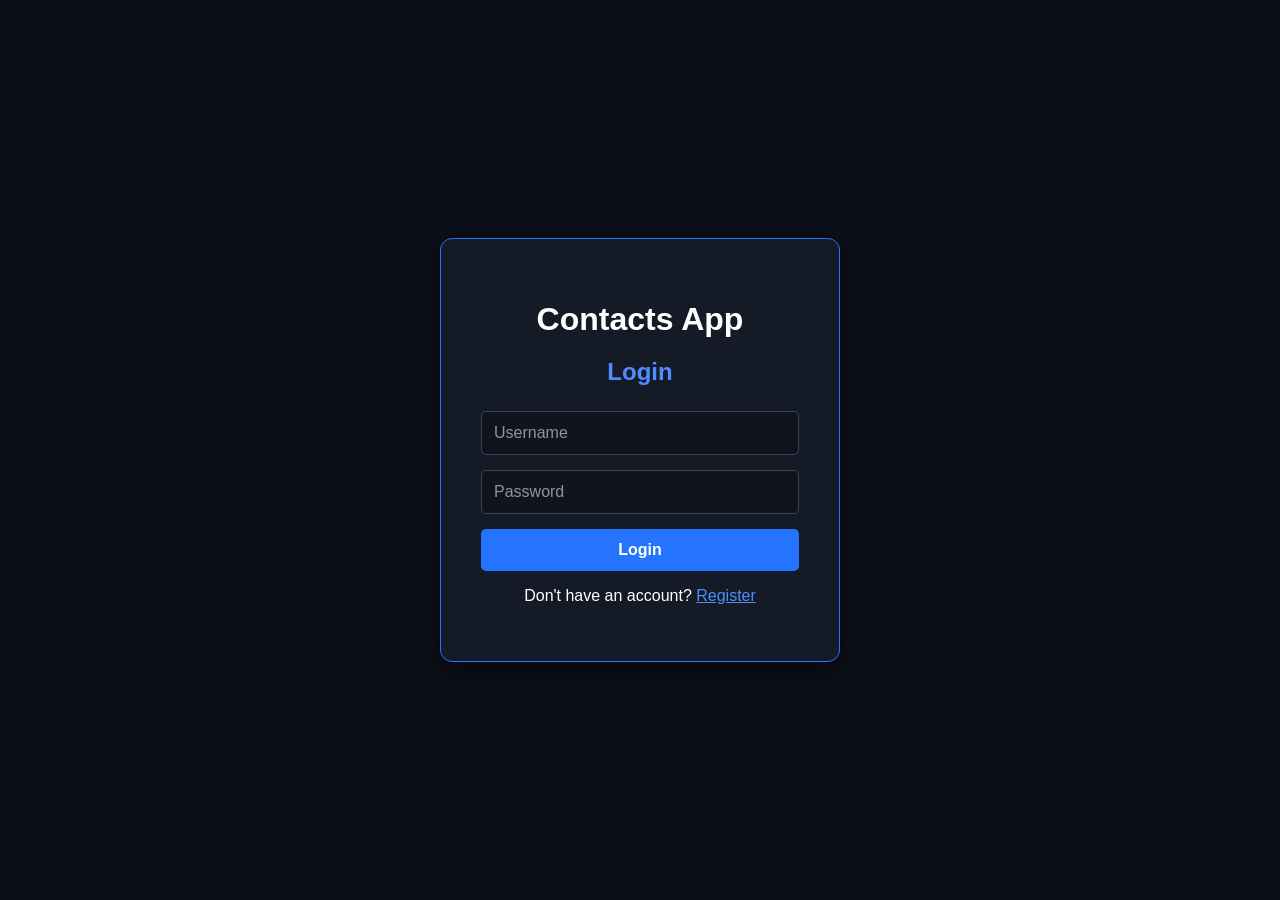
==== index.html @ 7a362fbb "Add frontend login, registration, and contacts pages" ====
<!DOCTYPE html>
<html lang="en">
<head>
    <meta charset="UTF-8">
    <meta name="viewport" content="width=device-width, initial-scale=1.0">

    <title>Contact Manager</title>

    <link rel="stylesheet" href="styles.css">
</head>

<body>

    <div class="login-container">

        <h1>Contacts App</h1>
        <h2>Login</h2>

        <form id="loginForm">

            <input
                type="text"
                id="username"
                placeholder="Username"
                required
            >

            <input
                type="password"
                id="password"
                placeholder="Password"
                required
            >

            <button type="submit">Login</button>

        </form>

        <p>
            Don't have an account?
            <a href="register.html">Register</a>
        </p>

        <p id="loginError"></p>

    </div>

    <script src="script.js"></script>

</body>
</html>
---- styles.css ----
* {
    box-sizing: border-box;
}

body {
    margin: 0;
    font-family: Arial, sans-serif;

    /* Dark background */
    background-color: #0b0f17;
    color: #ffffff;

    display: flex;
    justify-content: center;
    align-items: center;

    min-height: 100vh;
}

.login-container {
    background-color: #151b26;
    width: 400px;
    padding: 40px;
    border-radius: 12px;

    text-align: center;

    /* Blue accent around card */
    border: 1px solid #2474ff;
    box-shadow: 0 8px 25px rgba(0, 0, 0, 0.45);
}

h1 {
    margin-bottom: 10px;
    color: #ffffff;
}

h2 {
    margin-bottom: 25px;
    color: #4d8dff;
}

input {
    width: 100%;
    padding: 12px;
    margin-bottom: 15px;

    background-color: #0f141d;
    color: #ffffff;

    border: 1px solid #394354;
    border-radius: 5px;

    font-size: 16px;
}

input::placeholder {
    color: #8d96a5;
}

input:focus {
    outline: none;
    border-color: #2474ff;
    box-shadow: 0 0 0 2px rgba(36, 116, 255, 0.2);
}

button {
    width: 100%;
    padding: 12px;

    background-color: #2474ff;
    color: white;

    border: none;
    border-radius: 5px;

    font-size: 16px;
    font-weight: bold;
    cursor: pointer;

    transition: 0.2s;
}

button:hover {
    background-color: #155ed1;
}

a {
    color: #4d8dff;
}

a:hover {
    color: #76a7ff;
}

#loginError {
    margin-top: 15px;
    color: #ff4d5a;
    font-weight: bold;
}

/* Registration/contact messages */
#registerError,
#contactError {
    color: #ff4d5a;
    margin-top: 15px;
}

#registerMessage,
#contactMessage {
    color: #4d8dff;
    margin-top: 15px;
}

/* CONTACTS PAGE */

.contacts-container {
    background-color: #151b26;
    width: 1000px;
    max-width: 95%;
    padding: 40px;
    border-radius: 12px;
    border: 1px solid #2474ff;
    box-shadow: 0 8px 25px rgba(0, 0, 0, 0.45);
}

/* Header */

.contacts-header {
    display: flex;
    justify-content: space-between;
    align-items: center;
    margin-bottom: 30px;
}

.contacts-header h1 {
    margin: 0;
}

.logout-button {
    width: auto;
    padding: 10px 25px;
    background-color: #d9363e;
}

.logout-button:hover {
    background-color: #b9272f;
}

/* Two-column layout */

.contacts-layout {
    display: grid;
    grid-template-columns: 1.2fr 1fr;
    gap: 40px;
    align-items: start;
}

/* Left side */

.contacts-panel {
    min-width: 0;
}

.contacts-panel h2,
.add-contact-panel h2 {
    margin-top: 0;
    color: #4d8dff;
}

#searchContacts {
    margin-bottom: 20px;
}

#contactsList {
    max-height: 500px;
    overflow-y: auto;
    padding-right: 5px;
}

/* Contact cards */

.contact-card {
    background-color: #0f141d;
    border: 1px solid #394354;
    border-left: 4px solid #2474ff;
    border-radius: 8px;
    padding: 18px;
    margin-bottom: 15px;
    text-align: left;
}

.contact-card h3 {
    color: #ffffff;
    margin: 0 0 8px 0;
}

.contact-card p {
    color: #b8c0cc;
    margin: 5px 0;
}

.contact-actions {
    display: flex;
    gap: 10px;
    margin-top: 15px;
}

.contact-actions button {
    flex: 1;
}

.edit-button {
    background-color: #2474ff;
}

.edit-button:hover {
    background-color: #155ed1;
}

.delete-button {
    background-color: #d9363e;
}

.delete-button:hover {
    background-color: #b9272f;
}

/* Right side */

.add-contact-panel {
    background-color: #0f141d;
    border: 1px solid #394354;
    border-radius: 10px;
    padding: 25px;
}

.add-contact-panel h2 {
    text-align: center;
}

#contactMessage {
    text-align: center;
    min-height: 20px;
}

/* MOBILE LAYOUT */

@media (max-width: 750px) {

    body {
        align-items: flex-start;
        padding: 20px 0;
    }

    .contacts-container {
        padding: 25px;
    }

    .contacts-layout {
        grid-template-columns: 1fr;
        gap: 25px;
    }

    .contacts-header {
        flex-direction: column;
        gap: 15px;
    }

    .logout-button {
        width: 100%;
    }

    #contactsList {
        max-height: none;
    }
}
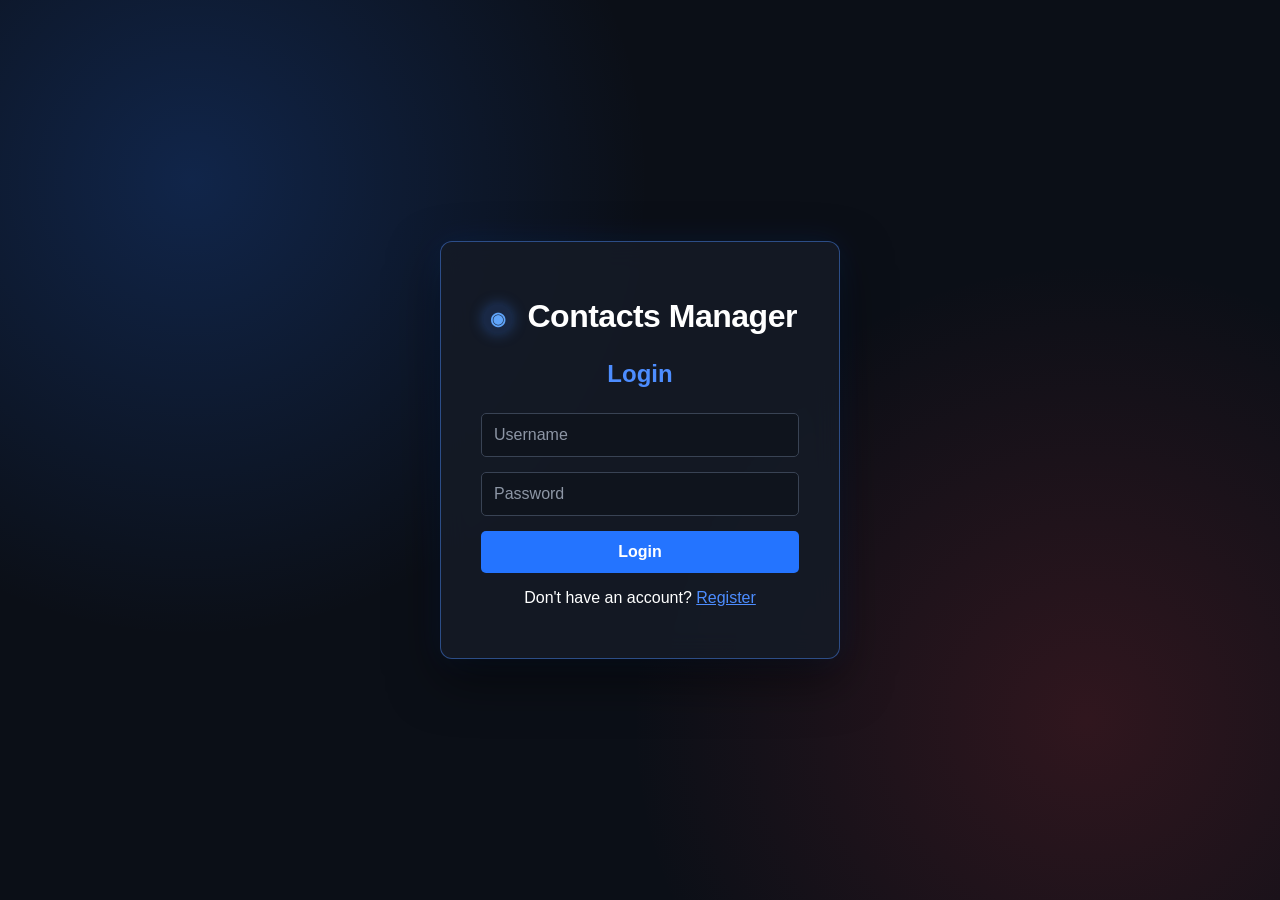
==== commit c311698a: "Add admin dashboard and update Contacts Manager frontend" ====
--- a/index.html
+++ b/index.html
@@ -4,7 +4,7 @@
     <meta charset="UTF-8">
     <meta name="viewport" content="width=device-width, initial-scale=1.0">
 
-    <title>Contact Manager</title>
+    <title>Contacts Manager | Login</title>
 
     <link rel="stylesheet" href="styles.css">
 </head>
@@ -13,7 +13,7 @@
 
     <div class="login-container">
 
-        <h1>Contacts App</h1>
+        <h1><span class="brand-icon">◉</span> Contacts Manager</h1>
         <h2>Login</h2>
 
         <form id="loginForm">
--- a/styles.css
+++ b/styles.css
@@ -4,10 +4,14 @@
 
 body {
     margin: 0;
-    font-family: Arial, sans-serif;
-
-    /* Dark background */
-    background-color: #0b0f17;
+    font-family: Inter, "Segoe UI", Arial, sans-serif;
+
+    background:
+        radial-gradient(circle at 15% 20%, rgba(36, 116, 255, 0.22), transparent 35%),
+        radial-gradient(circle at 85% 80%, rgba(217, 54, 62, 0.18), transparent 35%),
+        #0b0f17;
+
+    background-attachment: fixed;
     color: #ffffff;
 
     display: flex;
@@ -274,4 +278,532 @@
     #contactsList {
         max-height: none;
     }
+}
+
+/* ==============================
+   ADMIN DASHBOARD
+   ============================== */
+
+.admin-container {
+    width: 1100px;
+    max-width: 90%;
+    margin: 60px auto;
+    padding: 40px;
+    background: #161e2b;
+    border: 1px solid #2f7df6;
+    border-radius: 12px;
+}
+
+.admin-header {
+    display: flex;
+    justify-content: space-between;
+    align-items: center;
+    margin-bottom: 35px;
+}
+
+.admin-header h1,
+.admin-header h2 {
+    margin: 0 0 10px 0;
+}
+
+.admin-header #logoutButton {
+    width: auto;
+    padding: 12px 30px;
+    background-color: #d9363e;
+}
+
+.admin-header #logoutButton:hover {
+    background-color: #b9272f;
+    box-shadow: 0 6px 18px rgba(217, 54, 62, 0.25);
+}
+
+.admin-content {
+    display: grid;
+    grid-template-columns: 1.3fr 1fr;
+    gap: 40px;
+    align-items: start;
+}
+
+.admin-users,
+.admin-controls {
+    background: #101722;
+    border: 1px solid #3c485a;
+    border-radius: 10px;
+    padding: 25px;
+}
+
+.admin-users h2,
+.admin-controls h2 {
+    margin-top: 0;
+    color: #4b86f9;
+}
+
+#adminSearch {
+    width: 100%;
+    box-sizing: border-box;
+    margin-bottom: 20px;
+}
+
+.admin-user-card {
+    border: 1px solid #3c485a;
+    border-left: 5px solid #2f7df6;
+    border-radius: 8px;
+    padding: 18px;
+    margin-bottom: 15px;
+    background: #101722;
+}
+
+.admin-user-card h3 {
+    margin: 0 0 10px 0;
+}
+
+.admin-user-card p {
+    margin: 6px 0;
+}
+
+.manage-user-button {
+    margin-top: 12px;
+    width: 100%;
+}
+
+#selectedUser {
+    margin-top: 20px;
+}
+
+/* Stack the admin sections on smaller screens */
+@media (max-width: 800px) {
+    .admin-content {
+        grid-template-columns: 1fr;
+    }
+
+    .admin-header {
+        flex-direction: column;
+        align-items: flex-start;
+        gap: 15px;
+    }
+}
+
+/* ==============================
+   VISUAL POLISH
+   ============================== */
+
+/* Glass effect for main containers */
+.login-container,
+.contacts-container,
+.admin-container {
+    background: rgba(21, 27, 38, 0.88);
+    backdrop-filter: blur(14px);
+    -webkit-backdrop-filter: blur(14px);
+
+    border: 1px solid rgba(77, 141, 255, 0.45);
+
+    box-shadow:
+        0 20px 50px rgba(0, 0, 0, 0.45),
+        0 0 35px rgba(36, 116, 255, 0.08);
+}
+
+button {
+    transition:
+        transform 0.2s ease,
+        box-shadow 0.2s ease,
+        background-color 0.2s ease;
+}
+
+button:hover {
+    transform: translateY(-2px);
+    box-shadow: 0 6px 18px rgba(36, 116, 255, 0.25);
+}
+
+button:active {
+    transform: translateY(0);
+}
+
+.delete-button:hover,
+.logout-button:hover {
+    box-shadow: 0 6px 18px rgba(217, 54, 62, 0.25);
+}
+
+.contact-card,
+.admin-user-card {
+    transition:
+        transform 0.2s ease,
+        border-color 0.2s ease,
+        box-shadow 0.2s ease;
+}
+
+.contact-card:hover,
+.admin-user-card:hover {
+    transform: translateY(-2px);
+    border-color: #4d8dff;
+
+    box-shadow:
+        0 8px 20px rgba(0, 0, 0, 0.25),
+        0 0 15px rgba(36, 116, 255, 0.08);
+}
+
+input {
+    transition:
+        border-color 0.2s ease,
+        box-shadow 0.2s ease,
+        background-color 0.2s ease;
+}
+
+input:hover {
+    border-color: #536174;
+}
+
+input:focus {
+    background-color: #121925;
+    border-color: #4d8dff;
+
+    box-shadow:
+        0 0 0 3px rgba(36, 116, 255, 0.12),
+        0 0 15px rgba(36, 116, 255, 0.08);
+}
+
+.user-badges {
+    display: flex;
+    gap: 8px;
+    margin: 12px 0;
+}
+
+.role-badge,
+.status-badge {
+    display: inline-block;
+    width: fit-content;
+    padding: 5px 10px;
+
+    border-radius: 20px;
+
+    font-size: 12px;
+    font-weight: bold;
+}
+
+.admin-badge {
+    background: rgba(36, 116, 255, 0.15);
+    color: #76a7ff;
+    border: 1px solid rgba(36, 116, 255, 0.35);
+}
+
+.user-badge {
+    background: rgba(255, 255, 255, 0.08);
+    color: #c4ccd8;
+    border: 1px solid #394354;
+}
+
+.active-badge {
+    background: rgba(61, 190, 120, 0.12);
+    color: #65d89a;
+    border: 1px solid rgba(61, 190, 120, 0.3);
+}
+
+.disabled-badge {
+    background: rgba(217, 54, 62, 0.12);
+    color: #ff6b74;
+    border: 1px solid rgba(217, 54, 62, 0.3);
+}
+
+#loginError,
+#registerError,
+#contactError {
+    color: #ff6b74;
+}
+
+#registerMessage,
+#contactMessage,
+#adminMessage {
+    font-size: 14px;
+    font-weight: bold;
+    margin-top: 12px;
+    min-height: 18px;
+}
+
+#adminMessage {
+    color: #65d89a;
+}
+
+.selected-user-info {
+    background: rgba(15, 20, 29, 0.7);
+    border: 1px solid #394354;
+    border-radius: 8px;
+    padding: 20px;
+}
+
+.selected-user-info h3 {
+    color: #ffffff;
+    margin-top: 20px;
+}
+
+.selected-user-info h3:first-child {
+    color: #4d8dff;
+    margin-top: 0;
+}
+
+.selected-user-info hr {
+    border: none;
+    border-top: 1px solid #394354;
+    margin: 20px 0;
+}
+
+.disable-user-button {
+    background-color: #d9363e;
+}
+
+.disable-user-button:hover {
+    background-color: #b9272f;
+    box-shadow: 0 6px 18px rgba(217, 54, 62, 0.25);
+}
+
+.enable-user-button {
+    background-color: #26965c;
+}
+
+.enable-user-button:hover {
+    background-color: #1f7a4b;
+    box-shadow: 0 6px 18px rgba(38, 150, 92, 0.25);
+}
+
+.login-container {
+    padding: 35px 40px;
+    box-shadow:
+        0 20px 50px rgba(0, 0, 0, 0.5),
+        0 0 30px rgba(36, 116, 255, 0.12);
+}
+
+.login-container h1 {
+    letter-spacing: -0.5px;
+}
+
+.login-container h2 {
+    margin-top: 25px;
+    margin-bottom: 25px;
+}
+
+/* Keep the user list contained */
+#adminUsersList {
+    max-height: 550px;
+    overflow-y: auto;
+    padding-right: 8px;
+}
+
+/* Keep admin controls visible while scrolling users */
+.admin-controls {
+    position: sticky;
+    top: 30px;
+}
+
+/* Cleaner scrollbar */
+#adminUsersList::-webkit-scrollbar {
+    width: 7px;
+}
+
+#adminUsersList::-webkit-scrollbar-track {
+    background: #0f141d;
+    border-radius: 10px;
+}
+
+#adminUsersList::-webkit-scrollbar-thumb {
+    background: #394b68;
+    border-radius: 10px;
+}
+
+#adminUsersList::-webkit-scrollbar-thumb:hover {
+    background: #4d8dff;
+}
+
+/* Selected admin user */
+.admin-user-card.selected {
+    border-color: #4d8dff;
+    border-left-color: #4d8dff;
+
+    background: rgba(36, 116, 255, 0.08);
+
+    box-shadow:
+        0 0 0 1px rgba(36, 116, 255, 0.15),
+        0 0 20px rgba(36, 116, 255, 0.12);
+}
+
+#adminSearch {
+    border-radius: 8px;
+    padding: 13px 15px;
+}
+
+#adminSearch:focus {
+    border-color: #4d8dff;
+    box-shadow:
+        0 0 0 3px rgba(36, 116, 255, 0.12),
+        0 0 18px rgba(36, 116, 255, 0.08);
+}
+
+/* ==============================
+   CREATE ADMIN
+   ============================== */
+
+.admin-divider {
+    border: none;
+    border-top: 1px solid #394354;
+    margin: 30px 0;
+}
+
+.create-admin-section h2 {
+    margin-bottom: 8px;
+}
+
+.create-admin-section > p {
+    color: #b8c0cc;
+    margin-bottom: 20px;
+}
+
+#createAdminForm {
+    background: rgba(15, 20, 29, 0.7);
+    border: 1px solid #394354;
+    border-radius: 8px;
+    padding: 20px;
+}
+
+#createAdminForm button {
+    margin-top: 5px;
+}
+
+#createAdminMessage {
+    margin: 12px 0 0;
+    min-height: 18px;
+    font-size: 14px;
+    font-weight: bold;
+    text-align: center;
+}
+
+/* ==============================
+   ADMIN - ALL CONTACTS
+   ============================== */
+
+.admin-all-contacts {
+    margin-top: 30px;
+    padding: 28px;
+
+    background: rgba(15, 20, 29, 0.75);
+    border: 1px solid #394354;
+    border-radius: 10px;
+}
+
+.admin-contacts-header {
+    display: flex;
+    justify-content: space-between;
+    align-items: center;
+    margin-bottom: 20px;
+}
+
+.admin-contacts-header h2 {
+    color: #4d8dff;
+    margin: 0 0 8px;
+}
+
+.admin-contacts-header p {
+    color: #b8c0cc;
+    margin: 0;
+}
+
+#adminContactSearch {
+    margin-bottom: 20px;
+}
+
+/* Contact list */
+#adminContactsList {
+    display: grid;
+    grid-template-columns: repeat(2, minmax(0, 1fr));
+    gap: 15px;
+
+    max-height: 550px;
+    overflow-y: auto;
+    padding-right: 8px;
+}
+
+/* Individual admin contact */
+.admin-contact-card {
+    background: #111823;
+    border: 1px solid #394354;
+    border-left: 4px solid #2474ff;
+    border-radius: 8px;
+    padding: 18px;
+
+    transition:
+        transform 0.2s ease,
+        border-color 0.2s ease,
+        box-shadow 0.2s ease;
+}
+
+.admin-contact-card:hover {
+    transform: translateY(-2px);
+    border-color: #4d8dff;
+
+    box-shadow:
+        0 8px 20px rgba(0, 0, 0, 0.25),
+        0 0 15px rgba(36, 116, 255, 0.08);
+}
+
+.admin-contact-card h3 {
+    margin: 0 0 12px;
+    color: #ffffff;
+}
+
+.admin-contact-card p {
+    margin: 7px 0;
+    color: #c4ccd8;
+}
+
+/* Shows which user owns the contact */
+.contact-owner {
+    display: inline-block;
+    margin-top: 10px;
+    padding: 5px 10px;
+
+    border-radius: 20px;
+
+    background: rgba(36, 116, 255, 0.15);
+    border: 1px solid rgba(36, 116, 255, 0.35);
+
+    color: #76a7ff;
+    font-size: 12px;
+    font-weight: bold;
+}
+
+/* Scrollbar */
+#adminContactsList::-webkit-scrollbar {
+    width: 7px;
+}
+
+#adminContactsList::-webkit-scrollbar-track {
+    background: #0f141d;
+    border-radius: 10px;
+}
+
+#adminContactsList::-webkit-scrollbar-thumb {
+    background: #394b68;
+    border-radius: 10px;
+}
+
+#adminContactsList::-webkit-scrollbar-thumb:hover {
+    background: #4d8dff;
+}
+
+/* Mobile */
+@media (max-width: 800px) {
+    #adminContactsList {
+        grid-template-columns: 1fr;
+    }
+}
+
+.brand-icon {
+    display: inline-flex;
+    align-items: center;
+    justify-content: center;
+    width: 30px;
+    height: 30px;
+    margin-right: 6px;
+    border-radius: 50%;
+    background: rgba(59, 130, 246, 0.15);
+    color: #60a5fa;
+    font-size: 18px;
+    vertical-align: middle;
+    box-shadow: 0 0 14px rgba(59, 130, 246, 0.35);
 }
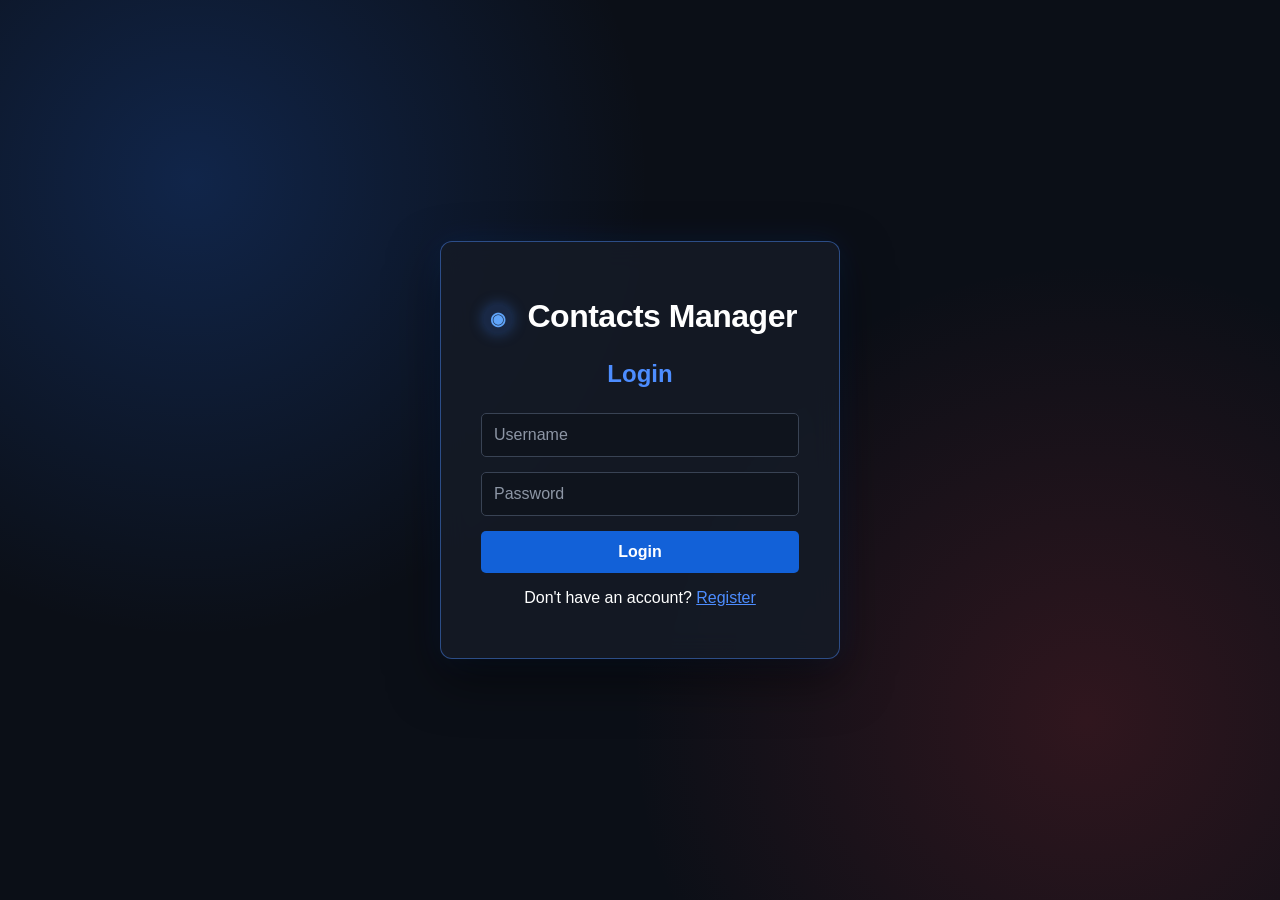
==== commit 1ee382e5: "Improve accessibility and add admin user search" ====
--- a/index.html
+++ b/index.html
@@ -11,39 +11,43 @@
 
 <body>
 
-    <div class="login-container">
+    <main>
 
-        <h1><span class="brand-icon">◉</span> Contacts Manager</h1>
-        <h2>Login</h2>
+        <div class="login-container">
 
-        <form id="loginForm">
+            <h1><span class="brand-icon">◉</span> Contacts Manager</h1>
+            <h2>Login</h2>
 
-            <input
-                type="text"
-                id="username"
-                placeholder="Username"
-                required
-            >
+            <form id="loginForm">
 
-            <input
-                type="password"
-                id="password"
-                placeholder="Password"
-                required
-            >
+                <input
+                    type="text"
+                    id="username"
+                    placeholder="Username"
+                    required
+                >
 
-            <button type="submit">Login</button>
+                <input
+                    type="password"
+                    id="password"
+                    placeholder="Password"
+                    required
+                >
 
-        </form>
+                <button type="submit">Login</button>
 
-        <p>
-            Don't have an account?
-            <a href="register.html">Register</a>
-        </p>
+            </form>
 
-        <p id="loginError"></p>
+            <p>
+                Don't have an account?
+                <a href="register.html">Register</a>
+            </p>
 
-    </div>
+            <p id="loginError"></p>
+
+        </div>
+
+    </main>
 
     <script src="script.js"></script>
 
--- a/styles.css
+++ b/styles.css
@@ -72,7 +72,7 @@
     width: 100%;
     padding: 12px;
 
-    background-color: #2474ff;
+    background-color: #1261d8;
     color: white;
 
     border: none;
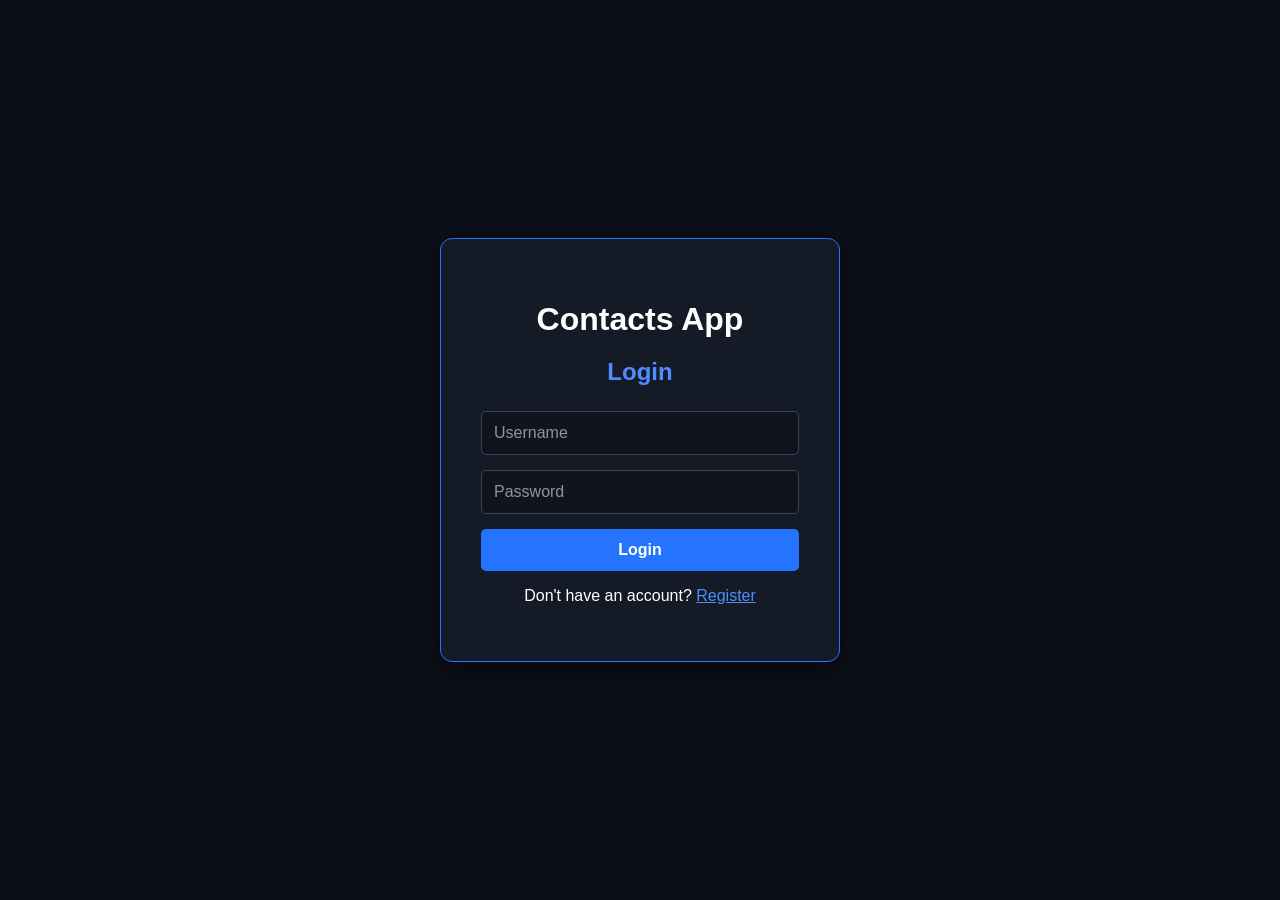
==== commit bb5a132e: "Add contact manager app with JSON login support Co-authored-by: Cursor <cursoragent@cursor.com>" ====
--- a/index.html
+++ b/index.html
@@ -1,55 +1,51 @@
-<!DOCTYPE html>
-<html lang="en">
-<head>
-    <meta charset="UTF-8">
-    <meta name="viewport" content="width=device-width, initial-scale=1.0">
-
-    <title>Contacts Manager | Login</title>
-
-    <link rel="stylesheet" href="styles.css">
-</head>
-
-<body>
-
-    <main>
-
-        <div class="login-container">
-
-            <h1><span class="brand-icon">◉</span> Contacts Manager</h1>
-            <h2>Login</h2>
-
-            <form id="loginForm">
-
-                <input
-                    type="text"
-                    id="username"
-                    placeholder="Username"
-                    required
-                >
-
-                <input
-                    type="password"
-                    id="password"
-                    placeholder="Password"
-                    required
-                >
-
-                <button type="submit">Login</button>
-
-            </form>
-
-            <p>
-                Don't have an account?
-                <a href="register.html">Register</a>
-            </p>
-
-            <p id="loginError"></p>
-
-        </div>
-
-    </main>
-
-    <script src="script.js"></script>
-
-</body>
+<!DOCTYPE html>
+<html lang="en">
+<head>
+    <meta charset="UTF-8">
+    <meta name="viewport" content="width=device-width, initial-scale=1.0">
+
+    <title>Contact Manager</title>
+
+    <link rel="stylesheet" href="styles.css">
+</head>
+
+<body>
+
+    <div class="login-container">
+
+        <h1>Contacts App</h1>
+        <h2>Login</h2>
+
+        <form id="loginForm">
+
+            <input
+                type="text"
+                id="username"
+                placeholder="Username"
+                required
+            >
+
+            <input
+                type="password"
+                id="password"
+                placeholder="Password"
+                required
+            >
+
+            <button type="submit">Login</button>
+
+        </form>
+
+        <p>
+            Don't have an account?
+            <a href="register.html">Register</a>
+        </p>
+
+        <p id="loginError"></p>
+
+    </div>
+
+    <script src="script.js"></script>
+
+</body>
 </html>
--- a/styles.css
+++ b/styles.css
@@ -1,809 +1,281 @@
-* {
-    box-sizing: border-box;
-}
-
-body {
-    margin: 0;
-    font-family: Inter, "Segoe UI", Arial, sans-serif;
-
-    background:
-        radial-gradient(circle at 15% 20%, rgba(36, 116, 255, 0.22), transparent 35%),
-        radial-gradient(circle at 85% 80%, rgba(217, 54, 62, 0.18), transparent 35%),
-        #0b0f17;
-
-    background-attachment: fixed;
-    color: #ffffff;
-
-    display: flex;
-    justify-content: center;
-    align-items: center;
-
-    min-height: 100vh;
-}
-
-.login-container {
-    background-color: #151b26;
-    width: 400px;
-    padding: 40px;
-    border-radius: 12px;
-
-    text-align: center;
-
-    /* Blue accent around card */
-    border: 1px solid #2474ff;
-    box-shadow: 0 8px 25px rgba(0, 0, 0, 0.45);
-}
-
-h1 {
-    margin-bottom: 10px;
-    color: #ffffff;
-}
-
-h2 {
-    margin-bottom: 25px;
-    color: #4d8dff;
-}
-
-input {
-    width: 100%;
-    padding: 12px;
-    margin-bottom: 15px;
-
-    background-color: #0f141d;
-    color: #ffffff;
-
-    border: 1px solid #394354;
-    border-radius: 5px;
-
-    font-size: 16px;
-}
-
-input::placeholder {
-    color: #8d96a5;
-}
-
-input:focus {
-    outline: none;
-    border-color: #2474ff;
-    box-shadow: 0 0 0 2px rgba(36, 116, 255, 0.2);
-}
-
-button {
-    width: 100%;
-    padding: 12px;
-
-    background-color: #1261d8;
-    color: white;
-
-    border: none;
-    border-radius: 5px;
-
-    font-size: 16px;
-    font-weight: bold;
-    cursor: pointer;
-
-    transition: 0.2s;
-}
-
-button:hover {
-    background-color: #155ed1;
-}
-
-a {
-    color: #4d8dff;
-}
-
-a:hover {
-    color: #76a7ff;
-}
-
-#loginError {
-    margin-top: 15px;
-    color: #ff4d5a;
-    font-weight: bold;
-}
-
-/* Registration/contact messages */
-#registerError,
-#contactError {
-    color: #ff4d5a;
-    margin-top: 15px;
-}
-
-#registerMessage,
-#contactMessage {
-    color: #4d8dff;
-    margin-top: 15px;
-}
-
-/* CONTACTS PAGE */
-
-.contacts-container {
-    background-color: #151b26;
-    width: 1000px;
-    max-width: 95%;
-    padding: 40px;
-    border-radius: 12px;
-    border: 1px solid #2474ff;
-    box-shadow: 0 8px 25px rgba(0, 0, 0, 0.45);
-}
-
-/* Header */
-
-.contacts-header {
-    display: flex;
-    justify-content: space-between;
-    align-items: center;
-    margin-bottom: 30px;
-}
-
-.contacts-header h1 {
-    margin: 0;
-}
-
-.logout-button {
-    width: auto;
-    padding: 10px 25px;
-    background-color: #d9363e;
-}
-
-.logout-button:hover {
-    background-color: #b9272f;
-}
-
-/* Two-column layout */
-
-.contacts-layout {
-    display: grid;
-    grid-template-columns: 1.2fr 1fr;
-    gap: 40px;
-    align-items: start;
-}
-
-/* Left side */
-
-.contacts-panel {
-    min-width: 0;
-}
-
-.contacts-panel h2,
-.add-contact-panel h2 {
-    margin-top: 0;
-    color: #4d8dff;
-}
-
-#searchContacts {
-    margin-bottom: 20px;
-}
-
-#contactsList {
-    max-height: 500px;
-    overflow-y: auto;
-    padding-right: 5px;
-}
-
-/* Contact cards */
-
-.contact-card {
-    background-color: #0f141d;
-    border: 1px solid #394354;
-    border-left: 4px solid #2474ff;
-    border-radius: 8px;
-    padding: 18px;
-    margin-bottom: 15px;
-    text-align: left;
-}
-
-.contact-card h3 {
-    color: #ffffff;
-    margin: 0 0 8px 0;
-}
-
-.contact-card p {
-    color: #b8c0cc;
-    margin: 5px 0;
-}
-
-.contact-actions {
-    display: flex;
-    gap: 10px;
-    margin-top: 15px;
-}
-
-.contact-actions button {
-    flex: 1;
-}
-
-.edit-button {
-    background-color: #2474ff;
-}
-
-.edit-button:hover {
-    background-color: #155ed1;
-}
-
-.delete-button {
-    background-color: #d9363e;
-}
-
-.delete-button:hover {
-    background-color: #b9272f;
-}
-
-/* Right side */
-
-.add-contact-panel {
-    background-color: #0f141d;
-    border: 1px solid #394354;
-    border-radius: 10px;
-    padding: 25px;
-}
-
-.add-contact-panel h2 {
-    text-align: center;
-}
-
-#contactMessage {
-    text-align: center;
-    min-height: 20px;
-}
-
-/* MOBILE LAYOUT */
-
-@media (max-width: 750px) {
-
-    body {
-        align-items: flex-start;
-        padding: 20px 0;
-    }
-
-    .contacts-container {
-        padding: 25px;
-    }
-
-    .contacts-layout {
-        grid-template-columns: 1fr;
-        gap: 25px;
-    }
-
-    .contacts-header {
-        flex-direction: column;
-        gap: 15px;
-    }
-
-    .logout-button {
-        width: 100%;
-    }
-
-    #contactsList {
-        max-height: none;
-    }
-}
-
-/* ==============================
-   ADMIN DASHBOARD
-   ============================== */
-
-.admin-container {
-    width: 1100px;
-    max-width: 90%;
-    margin: 60px auto;
-    padding: 40px;
-    background: #161e2b;
-    border: 1px solid #2f7df6;
-    border-radius: 12px;
-}
-
-.admin-header {
-    display: flex;
-    justify-content: space-between;
-    align-items: center;
-    margin-bottom: 35px;
-}
-
-.admin-header h1,
-.admin-header h2 {
-    margin: 0 0 10px 0;
-}
-
-.admin-header #logoutButton {
-    width: auto;
-    padding: 12px 30px;
-    background-color: #d9363e;
-}
-
-.admin-header #logoutButton:hover {
-    background-color: #b9272f;
-    box-shadow: 0 6px 18px rgba(217, 54, 62, 0.25);
-}
-
-.admin-content {
-    display: grid;
-    grid-template-columns: 1.3fr 1fr;
-    gap: 40px;
-    align-items: start;
-}
-
-.admin-users,
-.admin-controls {
-    background: #101722;
-    border: 1px solid #3c485a;
-    border-radius: 10px;
-    padding: 25px;
-}
-
-.admin-users h2,
-.admin-controls h2 {
-    margin-top: 0;
-    color: #4b86f9;
-}
-
-#adminSearch {
-    width: 100%;
-    box-sizing: border-box;
-    margin-bottom: 20px;
-}
-
-.admin-user-card {
-    border: 1px solid #3c485a;
-    border-left: 5px solid #2f7df6;
-    border-radius: 8px;
-    padding: 18px;
-    margin-bottom: 15px;
-    background: #101722;
-}
-
-.admin-user-card h3 {
-    margin: 0 0 10px 0;
-}
-
-.admin-user-card p {
-    margin: 6px 0;
-}
-
-.manage-user-button {
-    margin-top: 12px;
-    width: 100%;
-}
-
-#selectedUser {
-    margin-top: 20px;
-}
-
-/* Stack the admin sections on smaller screens */
-@media (max-width: 800px) {
-    .admin-content {
-        grid-template-columns: 1fr;
-    }
-
-    .admin-header {
-        flex-direction: column;
-        align-items: flex-start;
-        gap: 15px;
-    }
-}
-
-/* ==============================
-   VISUAL POLISH
-   ============================== */
-
-/* Glass effect for main containers */
-.login-container,
-.contacts-container,
-.admin-container {
-    background: rgba(21, 27, 38, 0.88);
-    backdrop-filter: blur(14px);
-    -webkit-backdrop-filter: blur(14px);
-
-    border: 1px solid rgba(77, 141, 255, 0.45);
-
-    box-shadow:
-        0 20px 50px rgba(0, 0, 0, 0.45),
-        0 0 35px rgba(36, 116, 255, 0.08);
-}
-
-button {
-    transition:
-        transform 0.2s ease,
-        box-shadow 0.2s ease,
-        background-color 0.2s ease;
-}
-
-button:hover {
-    transform: translateY(-2px);
-    box-shadow: 0 6px 18px rgba(36, 116, 255, 0.25);
-}
-
-button:active {
-    transform: translateY(0);
-}
-
-.delete-button:hover,
-.logout-button:hover {
-    box-shadow: 0 6px 18px rgba(217, 54, 62, 0.25);
-}
-
-.contact-card,
-.admin-user-card {
-    transition:
-        transform 0.2s ease,
-        border-color 0.2s ease,
-        box-shadow 0.2s ease;
-}
-
-.contact-card:hover,
-.admin-user-card:hover {
-    transform: translateY(-2px);
-    border-color: #4d8dff;
-
-    box-shadow:
-        0 8px 20px rgba(0, 0, 0, 0.25),
-        0 0 15px rgba(36, 116, 255, 0.08);
-}
-
-input {
-    transition:
-        border-color 0.2s ease,
-        box-shadow 0.2s ease,
-        background-color 0.2s ease;
-}
-
-input:hover {
-    border-color: #536174;
-}
-
-input:focus {
-    background-color: #121925;
-    border-color: #4d8dff;
-
-    box-shadow:
-        0 0 0 3px rgba(36, 116, 255, 0.12),
-        0 0 15px rgba(36, 116, 255, 0.08);
-}
-
-.user-badges {
-    display: flex;
-    gap: 8px;
-    margin: 12px 0;
-}
-
-.role-badge,
-.status-badge {
-    display: inline-block;
-    width: fit-content;
-    padding: 5px 10px;
-
-    border-radius: 20px;
-
-    font-size: 12px;
-    font-weight: bold;
-}
-
-.admin-badge {
-    background: rgba(36, 116, 255, 0.15);
-    color: #76a7ff;
-    border: 1px solid rgba(36, 116, 255, 0.35);
-}
-
-.user-badge {
-    background: rgba(255, 255, 255, 0.08);
-    color: #c4ccd8;
-    border: 1px solid #394354;
-}
-
-.active-badge {
-    background: rgba(61, 190, 120, 0.12);
-    color: #65d89a;
-    border: 1px solid rgba(61, 190, 120, 0.3);
-}
-
-.disabled-badge {
-    background: rgba(217, 54, 62, 0.12);
-    color: #ff6b74;
-    border: 1px solid rgba(217, 54, 62, 0.3);
-}
-
-#loginError,
-#registerError,
-#contactError {
-    color: #ff6b74;
-}
-
-#registerMessage,
-#contactMessage,
-#adminMessage {
-    font-size: 14px;
-    font-weight: bold;
-    margin-top: 12px;
-    min-height: 18px;
-}
-
-#adminMessage {
-    color: #65d89a;
-}
-
-.selected-user-info {
-    background: rgba(15, 20, 29, 0.7);
-    border: 1px solid #394354;
-    border-radius: 8px;
-    padding: 20px;
-}
-
-.selected-user-info h3 {
-    color: #ffffff;
-    margin-top: 20px;
-}
-
-.selected-user-info h3:first-child {
-    color: #4d8dff;
-    margin-top: 0;
-}
-
-.selected-user-info hr {
-    border: none;
-    border-top: 1px solid #394354;
-    margin: 20px 0;
-}
-
-.disable-user-button {
-    background-color: #d9363e;
-}
-
-.disable-user-button:hover {
-    background-color: #b9272f;
-    box-shadow: 0 6px 18px rgba(217, 54, 62, 0.25);
-}
-
-.enable-user-button {
-    background-color: #26965c;
-}
-
-.enable-user-button:hover {
-    background-color: #1f7a4b;
-    box-shadow: 0 6px 18px rgba(38, 150, 92, 0.25);
-}
-
-.login-container {
-    padding: 35px 40px;
-    box-shadow:
-        0 20px 50px rgba(0, 0, 0, 0.5),
-        0 0 30px rgba(36, 116, 255, 0.12);
-}
-
-.login-container h1 {
-    letter-spacing: -0.5px;
-}
-
-.login-container h2 {
-    margin-top: 25px;
-    margin-bottom: 25px;
-}
-
-/* Keep the user list contained */
-#adminUsersList {
-    max-height: 550px;
-    overflow-y: auto;
-    padding-right: 8px;
-}
-
-/* Keep admin controls visible while scrolling users */
-.admin-controls {
-    position: sticky;
-    top: 30px;
-}
-
-/* Cleaner scrollbar */
-#adminUsersList::-webkit-scrollbar {
-    width: 7px;
-}
-
-#adminUsersList::-webkit-scrollbar-track {
-    background: #0f141d;
-    border-radius: 10px;
-}
-
-#adminUsersList::-webkit-scrollbar-thumb {
-    background: #394b68;
-    border-radius: 10px;
-}
-
-#adminUsersList::-webkit-scrollbar-thumb:hover {
-    background: #4d8dff;
-}
-
-/* Selected admin user */
-.admin-user-card.selected {
-    border-color: #4d8dff;
-    border-left-color: #4d8dff;
-
-    background: rgba(36, 116, 255, 0.08);
-
-    box-shadow:
-        0 0 0 1px rgba(36, 116, 255, 0.15),
-        0 0 20px rgba(36, 116, 255, 0.12);
-}
-
-#adminSearch {
-    border-radius: 8px;
-    padding: 13px 15px;
-}
-
-#adminSearch:focus {
-    border-color: #4d8dff;
-    box-shadow:
-        0 0 0 3px rgba(36, 116, 255, 0.12),
-        0 0 18px rgba(36, 116, 255, 0.08);
-}
-
-/* ==============================
-   CREATE ADMIN
-   ============================== */
-
-.admin-divider {
-    border: none;
-    border-top: 1px solid #394354;
-    margin: 30px 0;
-}
-
-.create-admin-section h2 {
-    margin-bottom: 8px;
-}
-
-.create-admin-section > p {
-    color: #b8c0cc;
-    margin-bottom: 20px;
-}
-
-#createAdminForm {
-    background: rgba(15, 20, 29, 0.7);
-    border: 1px solid #394354;
-    border-radius: 8px;
-    padding: 20px;
-}
-
-#createAdminForm button {
-    margin-top: 5px;
-}
-
-#createAdminMessage {
-    margin: 12px 0 0;
-    min-height: 18px;
-    font-size: 14px;
-    font-weight: bold;
-    text-align: center;
-}
-
-/* ==============================
-   ADMIN - ALL CONTACTS
-   ============================== */
-
-.admin-all-contacts {
-    margin-top: 30px;
-    padding: 28px;
-
-    background: rgba(15, 20, 29, 0.75);
-    border: 1px solid #394354;
-    border-radius: 10px;
-}
-
-.admin-contacts-header {
-    display: flex;
-    justify-content: space-between;
-    align-items: center;
-    margin-bottom: 20px;
-}
-
-.admin-contacts-header h2 {
-    color: #4d8dff;
-    margin: 0 0 8px;
-}
-
-.admin-contacts-header p {
-    color: #b8c0cc;
-    margin: 0;
-}
-
-#adminContactSearch {
-    margin-bottom: 20px;
-}
-
-/* Contact list */
-#adminContactsList {
-    display: grid;
-    grid-template-columns: repeat(2, minmax(0, 1fr));
-    gap: 15px;
-
-    max-height: 550px;
-    overflow-y: auto;
-    padding-right: 8px;
-}
-
-/* Individual admin contact */
-.admin-contact-card {
-    background: #111823;
-    border: 1px solid #394354;
-    border-left: 4px solid #2474ff;
-    border-radius: 8px;
-    padding: 18px;
-
-    transition:
-        transform 0.2s ease,
-        border-color 0.2s ease,
-        box-shadow 0.2s ease;
-}
-
-.admin-contact-card:hover {
-    transform: translateY(-2px);
-    border-color: #4d8dff;
-
-    box-shadow:
-        0 8px 20px rgba(0, 0, 0, 0.25),
-        0 0 15px rgba(36, 116, 255, 0.08);
-}
-
-.admin-contact-card h3 {
-    margin: 0 0 12px;
-    color: #ffffff;
-}
-
-.admin-contact-card p {
-    margin: 7px 0;
-    color: #c4ccd8;
-}
-
-/* Shows which user owns the contact */
-.contact-owner {
-    display: inline-block;
-    margin-top: 10px;
-    padding: 5px 10px;
-
-    border-radius: 20px;
-
-    background: rgba(36, 116, 255, 0.15);
-    border: 1px solid rgba(36, 116, 255, 0.35);
-
-    color: #76a7ff;
-    font-size: 12px;
-    font-weight: bold;
-}
-
-/* Scrollbar */
-#adminContactsList::-webkit-scrollbar {
-    width: 7px;
-}
-
-#adminContactsList::-webkit-scrollbar-track {
-    background: #0f141d;
-    border-radius: 10px;
-}
-
-#adminContactsList::-webkit-scrollbar-thumb {
-    background: #394b68;
-    border-radius: 10px;
-}
-
-#adminContactsList::-webkit-scrollbar-thumb:hover {
-    background: #4d8dff;
-}
-
-/* Mobile */
-@media (max-width: 800px) {
-    #adminContactsList {
-        grid-template-columns: 1fr;
-    }
-}
-
-.brand-icon {
-    display: inline-flex;
-    align-items: center;
-    justify-content: center;
-    width: 30px;
-    height: 30px;
-    margin-right: 6px;
-    border-radius: 50%;
-    background: rgba(59, 130, 246, 0.15);
-    color: #60a5fa;
-    font-size: 18px;
-    vertical-align: middle;
-    box-shadow: 0 0 14px rgba(59, 130, 246, 0.35);
+* {
+    box-sizing: border-box;
+}
+
+body {
+    margin: 0;
+    font-family: Arial, sans-serif;
+
+    /* Dark background */
+    background-color: #0b0f17;
+    color: #ffffff;
+
+    display: flex;
+    justify-content: center;
+    align-items: center;
+
+    min-height: 100vh;
+}
+
+.login-container {
+    background-color: #151b26;
+    width: 400px;
+    padding: 40px;
+    border-radius: 12px;
+
+    text-align: center;
+
+    /* Blue accent around card */
+    border: 1px solid #2474ff;
+    box-shadow: 0 8px 25px rgba(0, 0, 0, 0.45);
+}
+
+h1 {
+    margin-bottom: 10px;
+    color: #ffffff;
+}
+
+h2 {
+    margin-bottom: 25px;
+    color: #4d8dff;
+}
+
+input {
+    width: 100%;
+    padding: 12px;
+    margin-bottom: 15px;
+
+    background-color: #0f141d;
+    color: #ffffff;
+
+    border: 1px solid #394354;
+    border-radius: 5px;
+
+    font-size: 16px;
+}
+
+input::placeholder {
+    color: #8d96a5;
+}
+
+input:focus {
+    outline: none;
+    border-color: #2474ff;
+    box-shadow: 0 0 0 2px rgba(36, 116, 255, 0.2);
+}
+
+button {
+    width: 100%;
+    padding: 12px;
+
+    background-color: #2474ff;
+    color: white;
+
+    border: none;
+    border-radius: 5px;
+
+    font-size: 16px;
+    font-weight: bold;
+    cursor: pointer;
+
+    transition: 0.2s;
+}
+
+button:hover {
+    background-color: #155ed1;
+}
+
+a {
+    color: #4d8dff;
+}
+
+a:hover {
+    color: #76a7ff;
+}
+
+#loginError {
+    margin-top: 15px;
+    color: #ff4d5a;
+    font-weight: bold;
+}
+
+/* Registration/contact messages */
+#registerError,
+#contactError {
+    color: #ff4d5a;
+    margin-top: 15px;
+}
+
+#registerMessage,
+#contactMessage {
+    color: #4d8dff;
+    margin-top: 15px;
+}
+
+/* -------------------------
+   CONTACTS PAGE
+------------------------- */
+
+.contacts-container {
+    background-color: #151b26;
+    width: 1000px;
+    max-width: 95%;
+    padding: 40px;
+    border-radius: 12px;
+    border: 1px solid #2474ff;
+    box-shadow: 0 8px 25px rgba(0, 0, 0, 0.45);
+}
+
+/* Header */
+
+.contacts-header {
+    display: flex;
+    justify-content: space-between;
+    align-items: center;
+    margin-bottom: 30px;
+}
+
+.contacts-header h1 {
+    margin: 0;
+}
+
+.logout-button {
+    width: auto;
+    padding: 10px 25px;
+    background-color: #d9363e;
+}
+
+.logout-button:hover {
+    background-color: #b9272f;
+}
+
+/* Two-column layout */
+
+.contacts-layout {
+    display: grid;
+    grid-template-columns: 1.2fr 1fr;
+    gap: 40px;
+    align-items: start;
+}
+
+/* Left side */
+
+.contacts-panel {
+    min-width: 0;
+}
+
+.contacts-panel h2,
+.add-contact-panel h2 {
+    margin-top: 0;
+    color: #4d8dff;
+}
+
+#searchContacts {
+    margin-bottom: 20px;
+}
+
+#contactsList {
+    max-height: 500px;
+    overflow-y: auto;
+    padding-right: 5px;
+}
+
+/* Contact cards */
+
+.contact-card {
+    background-color: #0f141d;
+    border: 1px solid #394354;
+    border-left: 4px solid #2474ff;
+    border-radius: 8px;
+    padding: 18px;
+    margin-bottom: 15px;
+    text-align: left;
+}
+
+.contact-card h3 {
+    color: #ffffff;
+    margin: 0 0 8px 0;
+}
+
+.contact-card p {
+    color: #b8c0cc;
+    margin: 5px 0;
+}
+
+.contact-actions {
+    display: flex;
+    gap: 10px;
+    margin-top: 15px;
+}
+
+.contact-actions button {
+    flex: 1;
+}
+
+.edit-button {
+    background-color: #2474ff;
+}
+
+.edit-button:hover {
+    background-color: #155ed1;
+}
+
+.delete-button {
+    background-color: #d9363e;
+}
+
+.delete-button:hover {
+    background-color: #b9272f;
+}
+
+/* Right side */
+
+.add-contact-panel {
+    background-color: #0f141d;
+    border: 1px solid #394354;
+    border-radius: 10px;
+    padding: 25px;
+}
+
+.add-contact-panel h2 {
+    text-align: center;
+}
+
+#contactMessage {
+    text-align: center;
+    min-height: 20px;
+}
+
+/* -------------------------
+   MOBILE LAYOUT
+------------------------- */
+
+@media (max-width: 750px) {
+
+    body {
+        align-items: flex-start;
+        padding: 20px 0;
+    }
+
+    .contacts-container {
+        padding: 25px;
+    }
+
+    .contacts-layout {
+        grid-template-columns: 1fr;
+        gap: 25px;
+    }
+
+    .contacts-header {
+        flex-direction: column;
+        gap: 15px;
+    }
+
+    .logout-button {
+        width: 100%;
+    }
+
+    #contactsList {
+        max-height: none;
+    }
 }
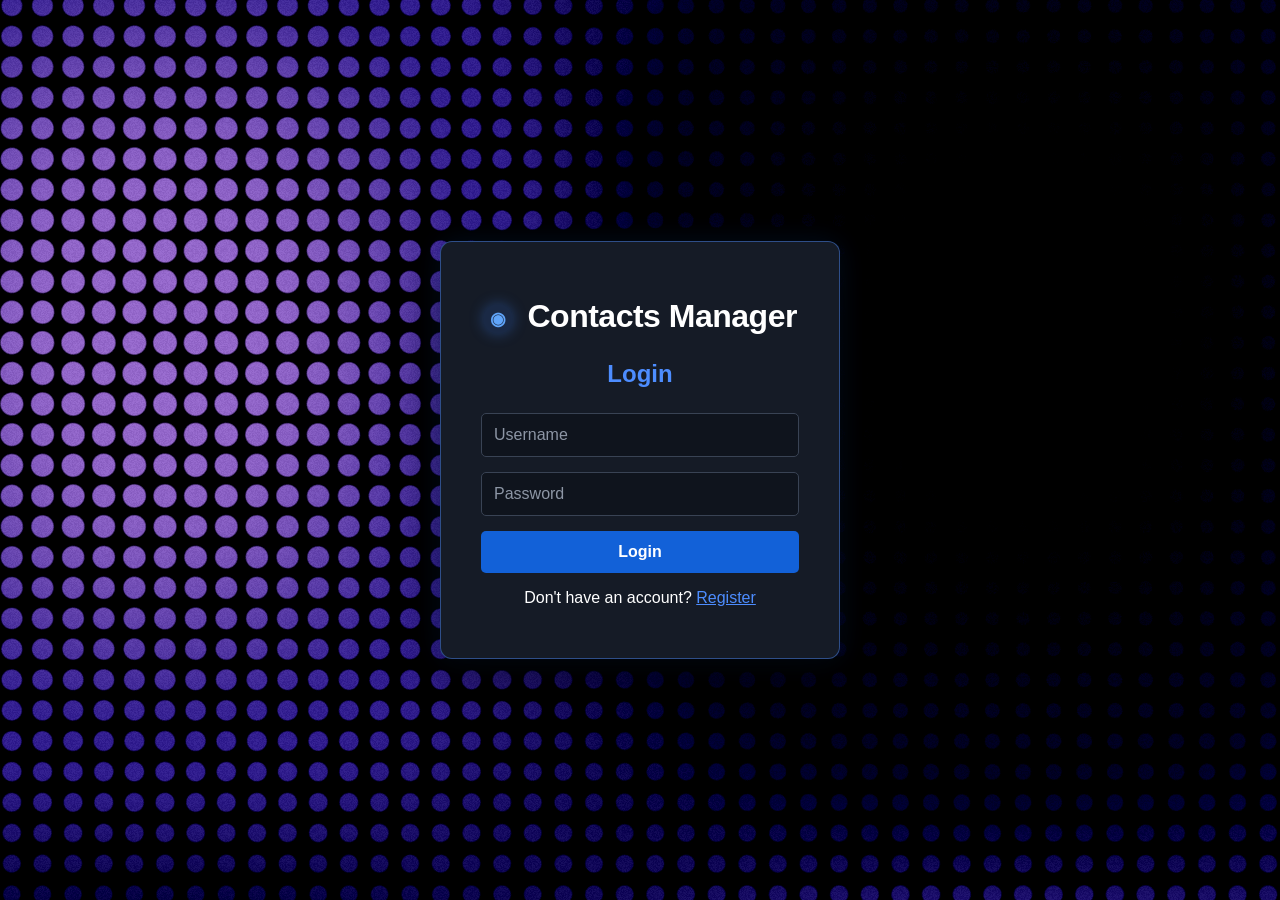
==== commit 00b0648a: "Add dotted-veil shader background and solid login card Port the 21st.dev "Dotted Veil" halftone shad" ====
--- a/index.html
+++ b/index.html
@@ -1,51 +1,56 @@
-<!DOCTYPE html>
-<html lang="en">
-<head>
-    <meta charset="UTF-8">
-    <meta name="viewport" content="width=device-width, initial-scale=1.0">
-
-    <title>Contact Manager</title>
-
-    <link rel="stylesheet" href="styles.css">
-</head>
-
-<body>
-
-    <div class="login-container">
-
-        <h1>Contacts App</h1>
-        <h2>Login</h2>
-
-        <form id="loginForm">
-
-            <input
-                type="text"
-                id="username"
-                placeholder="Username"
-                required
-            >
-
-            <input
-                type="password"
-                id="password"
-                placeholder="Password"
-                required
-            >
-
-            <button type="submit">Login</button>
-
-        </form>
-
-        <p>
-            Don't have an account?
-            <a href="register.html">Register</a>
-        </p>
-
-        <p id="loginError"></p>
-
-    </div>
-
-    <script src="script.js"></script>
-
-</body>
+<!DOCTYPE html>
+<html lang="en">
+<head>
+    <meta charset="UTF-8">
+    <meta name="viewport" content="width=device-width, initial-scale=1.0">
+
+    <title>Contacts Manager | Login</title>
+
+    <link rel="stylesheet" href="styles.css">
+</head>
+
+<body>
+
+    <main>
+
+        <div class="login-container">
+
+            <h1><span class="brand-icon">◉</span> Contacts Manager</h1>
+            <h2>Login</h2>
+
+            <form id="loginForm">
+
+                <input
+                    type="text"
+                    id="username"
+                    placeholder="Username"
+                    required
+                >
+
+                <input
+                    type="password"
+                    id="password"
+                    placeholder="Password"
+                    required
+                >
+
+                <button type="submit">Login</button>
+
+            </form>
+
+            <p>
+                Don't have an account?
+                <a href="register.html">Register</a>
+            </p>
+
+            <p id="loginError"></p>
+
+        </div>
+
+    </main>
+
+    <script src="dotted-veil.js"></script>
+    <script src="script.js"></script>
+
+</body>
 </html>
--- a/styles.css
+++ b/styles.css
@@ -1,281 +1,828 @@
-* {
-    box-sizing: border-box;
-}
-
-body {
-    margin: 0;
-    font-family: Arial, sans-serif;
-
-    /* Dark background */
-    background-color: #0b0f17;
-    color: #ffffff;
-
-    display: flex;
-    justify-content: center;
-    align-items: center;
-
-    min-height: 100vh;
-}
-
-.login-container {
-    background-color: #151b26;
-    width: 400px;
-    padding: 40px;
-    border-radius: 12px;
-
-    text-align: center;
-
-    /* Blue accent around card */
-    border: 1px solid #2474ff;
-    box-shadow: 0 8px 25px rgba(0, 0, 0, 0.45);
-}
-
-h1 {
-    margin-bottom: 10px;
-    color: #ffffff;
-}
-
-h2 {
-    margin-bottom: 25px;
-    color: #4d8dff;
-}
-
-input {
-    width: 100%;
-    padding: 12px;
-    margin-bottom: 15px;
-
-    background-color: #0f141d;
-    color: #ffffff;
-
-    border: 1px solid #394354;
-    border-radius: 5px;
-
-    font-size: 16px;
-}
-
-input::placeholder {
-    color: #8d96a5;
-}
-
-input:focus {
-    outline: none;
-    border-color: #2474ff;
-    box-shadow: 0 0 0 2px rgba(36, 116, 255, 0.2);
-}
-
-button {
-    width: 100%;
-    padding: 12px;
-
-    background-color: #2474ff;
-    color: white;
-
-    border: none;
-    border-radius: 5px;
-
-    font-size: 16px;
-    font-weight: bold;
-    cursor: pointer;
-
-    transition: 0.2s;
-}
-
-button:hover {
-    background-color: #155ed1;
-}
-
-a {
-    color: #4d8dff;
-}
-
-a:hover {
-    color: #76a7ff;
-}
-
-#loginError {
-    margin-top: 15px;
-    color: #ff4d5a;
-    font-weight: bold;
-}
-
-/* Registration/contact messages */
-#registerError,
-#contactError {
-    color: #ff4d5a;
-    margin-top: 15px;
-}
-
-#registerMessage,
-#contactMessage {
-    color: #4d8dff;
-    margin-top: 15px;
-}
-
-/* -------------------------
-   CONTACTS PAGE
-------------------------- */
-
-.contacts-container {
-    background-color: #151b26;
-    width: 1000px;
-    max-width: 95%;
-    padding: 40px;
-    border-radius: 12px;
-    border: 1px solid #2474ff;
-    box-shadow: 0 8px 25px rgba(0, 0, 0, 0.45);
-}
-
-/* Header */
-
-.contacts-header {
-    display: flex;
-    justify-content: space-between;
-    align-items: center;
-    margin-bottom: 30px;
-}
-
-.contacts-header h1 {
-    margin: 0;
-}
-
-.logout-button {
-    width: auto;
-    padding: 10px 25px;
-    background-color: #d9363e;
-}
-
-.logout-button:hover {
-    background-color: #b9272f;
-}
-
-/* Two-column layout */
-
-.contacts-layout {
-    display: grid;
-    grid-template-columns: 1.2fr 1fr;
-    gap: 40px;
-    align-items: start;
-}
-
-/* Left side */
-
-.contacts-panel {
-    min-width: 0;
-}
-
-.contacts-panel h2,
-.add-contact-panel h2 {
-    margin-top: 0;
-    color: #4d8dff;
-}
-
-#searchContacts {
-    margin-bottom: 20px;
-}
-
-#contactsList {
-    max-height: 500px;
-    overflow-y: auto;
-    padding-right: 5px;
-}
-
-/* Contact cards */
-
-.contact-card {
-    background-color: #0f141d;
-    border: 1px solid #394354;
-    border-left: 4px solid #2474ff;
-    border-radius: 8px;
-    padding: 18px;
-    margin-bottom: 15px;
-    text-align: left;
-}
-
-.contact-card h3 {
-    color: #ffffff;
-    margin: 0 0 8px 0;
-}
-
-.contact-card p {
-    color: #b8c0cc;
-    margin: 5px 0;
-}
-
-.contact-actions {
-    display: flex;
-    gap: 10px;
-    margin-top: 15px;
-}
-
-.contact-actions button {
-    flex: 1;
-}
-
-.edit-button {
-    background-color: #2474ff;
-}
-
-.edit-button:hover {
-    background-color: #155ed1;
-}
-
-.delete-button {
-    background-color: #d9363e;
-}
-
-.delete-button:hover {
-    background-color: #b9272f;
-}
-
-/* Right side */
-
-.add-contact-panel {
-    background-color: #0f141d;
-    border: 1px solid #394354;
-    border-radius: 10px;
-    padding: 25px;
-}
-
-.add-contact-panel h2 {
-    text-align: center;
-}
-
-#contactMessage {
-    text-align: center;
-    min-height: 20px;
-}
-
-/* -------------------------
-   MOBILE LAYOUT
-------------------------- */
-
-@media (max-width: 750px) {
-
-    body {
-        align-items: flex-start;
-        padding: 20px 0;
-    }
-
-    .contacts-container {
-        padding: 25px;
-    }
-
-    .contacts-layout {
-        grid-template-columns: 1fr;
-        gap: 25px;
-    }
-
-    .contacts-header {
-        flex-direction: column;
-        gap: 15px;
-    }
-
-    .logout-button {
-        width: 100%;
-    }
-
-    #contactsList {
-        max-height: none;
-    }
-}+* {
+    box-sizing: border-box;
+}
+
+body {
+    margin: 0;
+    font-family: Inter, "Segoe UI", Arial, sans-serif;
+
+    background:
+        radial-gradient(circle at 15% 20%, rgba(36, 116, 255, 0.22), transparent 35%),
+        radial-gradient(circle at 85% 80%, rgba(217, 54, 62, 0.18), transparent 35%),
+        #0b0f17;
+
+    background-attachment: fixed;
+    color: #ffffff;
+
+    display: flex;
+    justify-content: center;
+    align-items: center;
+
+    min-height: 100vh;
+}
+
+.login-container {
+    background-color: #151b26;
+    width: 400px;
+    padding: 40px;
+    border-radius: 12px;
+
+    text-align: center;
+
+    /* Blue accent around card */
+    border: 1px solid #2474ff;
+    box-shadow: 0 8px 25px rgba(0, 0, 0, 0.45);
+}
+
+h1 {
+    margin-bottom: 10px;
+    color: #ffffff;
+}
+
+h2 {
+    margin-bottom: 25px;
+    color: #4d8dff;
+}
+
+input {
+    width: 100%;
+    padding: 12px;
+    margin-bottom: 15px;
+
+    background-color: #0f141d;
+    color: #ffffff;
+
+    border: 1px solid #394354;
+    border-radius: 5px;
+
+    font-size: 16px;
+}
+
+input::placeholder {
+    color: #8d96a5;
+}
+
+input:focus {
+    outline: none;
+    border-color: #2474ff;
+    box-shadow: 0 0 0 2px rgba(36, 116, 255, 0.2);
+}
+
+button {
+    width: 100%;
+    padding: 12px;
+
+    background-color: #1261d8;
+    color: white;
+
+    border: none;
+    border-radius: 5px;
+
+    font-size: 16px;
+    font-weight: bold;
+    cursor: pointer;
+
+    transition: 0.2s;
+}
+
+button:hover {
+    background-color: #155ed1;
+}
+
+a {
+    color: #4d8dff;
+}
+
+a:hover {
+    color: #76a7ff;
+}
+
+#loginError {
+    margin-top: 15px;
+    color: #ff4d5a;
+    font-weight: bold;
+}
+
+/* Registration/contact messages */
+#registerError,
+#contactError {
+    color: #ff4d5a;
+    margin-top: 15px;
+}
+
+#registerMessage,
+#contactMessage {
+    color: #4d8dff;
+    margin-top: 15px;
+}
+
+/* CONTACTS PAGE */
+
+.contacts-container {
+    background-color: #151b26;
+    width: 1000px;
+    max-width: 95%;
+    padding: 40px;
+    border-radius: 12px;
+    border: 1px solid #2474ff;
+    box-shadow: 0 8px 25px rgba(0, 0, 0, 0.45);
+}
+
+/* Header */
+
+.contacts-header {
+    display: flex;
+    justify-content: space-between;
+    align-items: center;
+    margin-bottom: 30px;
+}
+
+.contacts-header h1 {
+    margin: 0;
+}
+
+.logout-button {
+    width: auto;
+    padding: 10px 25px;
+    background-color: #d9363e;
+}
+
+.logout-button:hover {
+    background-color: #b9272f;
+}
+
+/* Two-column layout */
+
+.contacts-layout {
+    display: grid;
+    grid-template-columns: 1.2fr 1fr;
+    gap: 40px;
+    align-items: start;
+}
+
+/* Left side */
+
+.contacts-panel {
+    min-width: 0;
+}
+
+.contacts-panel h2,
+.add-contact-panel h2 {
+    margin-top: 0;
+    color: #4d8dff;
+}
+
+#searchContacts {
+    margin-bottom: 20px;
+}
+
+#contactsList {
+    max-height: 500px;
+    overflow-y: auto;
+    padding-right: 5px;
+}
+
+/* Contact cards */
+
+.contact-card {
+    background-color: #0f141d;
+    border: 1px solid #394354;
+    border-left: 4px solid #2474ff;
+    border-radius: 8px;
+    padding: 18px;
+    margin-bottom: 15px;
+    text-align: left;
+}
+
+.contact-card h3 {
+    color: #ffffff;
+    margin: 0 0 8px 0;
+}
+
+.contact-card p {
+    color: #b8c0cc;
+    margin: 5px 0;
+}
+
+.contact-actions {
+    display: flex;
+    gap: 10px;
+    margin-top: 15px;
+}
+
+.contact-actions button {
+    flex: 1;
+}
+
+.edit-button {
+    background-color: #2474ff;
+}
+
+.edit-button:hover {
+    background-color: #155ed1;
+}
+
+.delete-button {
+    background-color: #d9363e;
+}
+
+.delete-button:hover {
+    background-color: #b9272f;
+}
+
+/* Right side */
+
+.add-contact-panel {
+    background-color: #0f141d;
+    border: 1px solid #394354;
+    border-radius: 10px;
+    padding: 25px;
+}
+
+.add-contact-panel h2 {
+    text-align: center;
+}
+
+#contactMessage {
+    text-align: center;
+    min-height: 20px;
+}
+
+/* MOBILE LAYOUT */
+
+@media (max-width: 750px) {
+
+    body {
+        align-items: flex-start;
+        padding: 20px 0;
+    }
+
+    .contacts-container {
+        padding: 25px;
+    }
+
+    .contacts-layout {
+        grid-template-columns: 1fr;
+        gap: 25px;
+    }
+
+    .contacts-header {
+        flex-direction: column;
+        gap: 15px;
+    }
+
+    .logout-button {
+        width: 100%;
+    }
+
+    #contactsList {
+        max-height: none;
+    }
+}
+
+/* ==============================
+   ADMIN DASHBOARD
+   ============================== */
+
+.admin-container {
+    width: 1100px;
+    max-width: 90%;
+    margin: 60px auto;
+    padding: 40px;
+    background: #161e2b;
+    border: 1px solid #2f7df6;
+    border-radius: 12px;
+}
+
+.admin-header {
+    display: flex;
+    justify-content: space-between;
+    align-items: center;
+    margin-bottom: 35px;
+}
+
+.admin-header h1,
+.admin-header h2 {
+    margin: 0 0 10px 0;
+}
+
+.admin-header #logoutButton {
+    width: auto;
+    padding: 12px 30px;
+    background-color: #d9363e;
+}
+
+.admin-header #logoutButton:hover {
+    background-color: #b9272f;
+    box-shadow: 0 6px 18px rgba(217, 54, 62, 0.25);
+}
+
+.admin-content {
+    display: grid;
+    grid-template-columns: 1.3fr 1fr;
+    gap: 40px;
+    align-items: start;
+}
+
+.admin-users,
+.admin-controls {
+    background: #101722;
+    border: 1px solid #3c485a;
+    border-radius: 10px;
+    padding: 25px;
+}
+
+.admin-users h2,
+.admin-controls h2 {
+    margin-top: 0;
+    color: #4b86f9;
+}
+
+#adminSearch {
+    width: 100%;
+    box-sizing: border-box;
+    margin-bottom: 20px;
+}
+
+.admin-user-card {
+    border: 1px solid #3c485a;
+    border-left: 5px solid #2f7df6;
+    border-radius: 8px;
+    padding: 18px;
+    margin-bottom: 15px;
+    background: #101722;
+}
+
+.admin-user-card h3 {
+    margin: 0 0 10px 0;
+}
+
+.admin-user-card p {
+    margin: 6px 0;
+}
+
+.manage-user-button {
+    margin-top: 12px;
+    width: 100%;
+}
+
+#selectedUser {
+    margin-top: 20px;
+}
+
+/* Stack the admin sections on smaller screens */
+@media (max-width: 800px) {
+    .admin-content {
+        grid-template-columns: 1fr;
+    }
+
+    .admin-header {
+        flex-direction: column;
+        align-items: flex-start;
+        gap: 15px;
+    }
+}
+
+/* ==============================
+   VISUAL POLISH
+   ============================== */
+
+/* Glass effect for main containers */
+.login-container,
+.contacts-container,
+.admin-container {
+    background: rgba(21, 27, 38, 0.88);
+    backdrop-filter: blur(14px);
+    -webkit-backdrop-filter: blur(14px);
+
+    border: 1px solid rgba(77, 141, 255, 0.45);
+
+    box-shadow:
+        0 20px 50px rgba(0, 0, 0, 0.45),
+        0 0 35px rgba(36, 116, 255, 0.08);
+}
+
+button {
+    transition:
+        transform 0.2s ease,
+        box-shadow 0.2s ease,
+        background-color 0.2s ease;
+}
+
+button:hover {
+    transform: translateY(-2px);
+    box-shadow: 0 6px 18px rgba(36, 116, 255, 0.25);
+}
+
+button:active {
+    transform: translateY(0);
+}
+
+.delete-button:hover,
+.logout-button:hover {
+    box-shadow: 0 6px 18px rgba(217, 54, 62, 0.25);
+}
+
+.contact-card,
+.admin-user-card {
+    transition:
+        transform 0.2s ease,
+        border-color 0.2s ease,
+        box-shadow 0.2s ease;
+}
+
+.contact-card:hover,
+.admin-user-card:hover {
+    transform: translateY(-2px);
+    border-color: #4d8dff;
+
+    box-shadow:
+        0 8px 20px rgba(0, 0, 0, 0.25),
+        0 0 15px rgba(36, 116, 255, 0.08);
+}
+
+input {
+    transition:
+        border-color 0.2s ease,
+        box-shadow 0.2s ease,
+        background-color 0.2s ease;
+}
+
+input:hover {
+    border-color: #536174;
+}
+
+input:focus {
+    background-color: #121925;
+    border-color: #4d8dff;
+
+    box-shadow:
+        0 0 0 3px rgba(36, 116, 255, 0.12),
+        0 0 15px rgba(36, 116, 255, 0.08);
+}
+
+.user-badges {
+    display: flex;
+    gap: 8px;
+    margin: 12px 0;
+}
+
+.role-badge,
+.status-badge {
+    display: inline-block;
+    width: fit-content;
+    padding: 5px 10px;
+
+    border-radius: 20px;
+
+    font-size: 12px;
+    font-weight: bold;
+}
+
+.admin-badge {
+    background: rgba(36, 116, 255, 0.15);
+    color: #76a7ff;
+    border: 1px solid rgba(36, 116, 255, 0.35);
+}
+
+.user-badge {
+    background: rgba(255, 255, 255, 0.08);
+    color: #c4ccd8;
+    border: 1px solid #394354;
+}
+
+.active-badge {
+    background: rgba(61, 190, 120, 0.12);
+    color: #65d89a;
+    border: 1px solid rgba(61, 190, 120, 0.3);
+}
+
+.disabled-badge {
+    background: rgba(217, 54, 62, 0.12);
+    color: #ff6b74;
+    border: 1px solid rgba(217, 54, 62, 0.3);
+}
+
+#loginError,
+#registerError,
+#contactError {
+    color: #ff6b74;
+}
+
+#registerMessage,
+#contactMessage,
+#adminMessage {
+    font-size: 14px;
+    font-weight: bold;
+    margin-top: 12px;
+    min-height: 18px;
+}
+
+#adminMessage {
+    color: #65d89a;
+}
+
+.selected-user-info {
+    background: rgba(15, 20, 29, 0.7);
+    border: 1px solid #394354;
+    border-radius: 8px;
+    padding: 20px;
+}
+
+.selected-user-info h3 {
+    color: #ffffff;
+    margin-top: 20px;
+}
+
+.selected-user-info h3:first-child {
+    color: #4d8dff;
+    margin-top: 0;
+}
+
+.selected-user-info hr {
+    border: none;
+    border-top: 1px solid #394354;
+    margin: 20px 0;
+}
+
+.disable-user-button {
+    background-color: #d9363e;
+}
+
+.disable-user-button:hover {
+    background-color: #b9272f;
+    box-shadow: 0 6px 18px rgba(217, 54, 62, 0.25);
+}
+
+.enable-user-button {
+    background-color: #26965c;
+}
+
+.enable-user-button:hover {
+    background-color: #1f7a4b;
+    box-shadow: 0 6px 18px rgba(38, 150, 92, 0.25);
+}
+
+.login-container {
+    padding: 35px 40px;
+    box-shadow:
+        0 20px 50px rgba(0, 0, 0, 0.5),
+        0 0 30px rgba(36, 116, 255, 0.12);
+}
+
+.login-container h1 {
+    letter-spacing: -0.5px;
+}
+
+.login-container h2 {
+    margin-top: 25px;
+    margin-bottom: 25px;
+}
+
+/* Keep the user list contained */
+#adminUsersList {
+    max-height: 550px;
+    overflow-y: auto;
+    padding-right: 8px;
+}
+
+/* Keep admin controls visible while scrolling users */
+.admin-controls {
+    position: sticky;
+    top: 30px;
+}
+
+/* Cleaner scrollbar */
+#adminUsersList::-webkit-scrollbar {
+    width: 7px;
+}
+
+#adminUsersList::-webkit-scrollbar-track {
+    background: #0f141d;
+    border-radius: 10px;
+}
+
+#adminUsersList::-webkit-scrollbar-thumb {
+    background: #394b68;
+    border-radius: 10px;
+}
+
+#adminUsersList::-webkit-scrollbar-thumb:hover {
+    background: #4d8dff;
+}
+
+/* Selected admin user */
+.admin-user-card.selected {
+    border-color: #4d8dff;
+    border-left-color: #4d8dff;
+
+    background: rgba(36, 116, 255, 0.08);
+
+    box-shadow:
+        0 0 0 1px rgba(36, 116, 255, 0.15),
+        0 0 20px rgba(36, 116, 255, 0.12);
+}
+
+#adminSearch {
+    border-radius: 8px;
+    padding: 13px 15px;
+}
+
+#adminSearch:focus {
+    border-color: #4d8dff;
+    box-shadow:
+        0 0 0 3px rgba(36, 116, 255, 0.12),
+        0 0 18px rgba(36, 116, 255, 0.08);
+}
+
+/* ==============================
+   CREATE ADMIN
+   ============================== */
+
+.admin-divider {
+    border: none;
+    border-top: 1px solid #394354;
+    margin: 30px 0;
+}
+
+.create-admin-section h2 {
+    margin-bottom: 8px;
+}
+
+.create-admin-section > p {
+    color: #b8c0cc;
+    margin-bottom: 20px;
+}
+
+#createAdminForm {
+    background: rgba(15, 20, 29, 0.7);
+    border: 1px solid #394354;
+    border-radius: 8px;
+    padding: 20px;
+}
+
+#createAdminForm button {
+    margin-top: 5px;
+}
+
+#createAdminMessage {
+    margin: 12px 0 0;
+    min-height: 18px;
+    font-size: 14px;
+    font-weight: bold;
+    text-align: center;
+}
+
+/* ==============================
+   ADMIN - ALL CONTACTS
+   ============================== */
+
+.admin-all-contacts {
+    margin-top: 30px;
+    padding: 28px;
+
+    background: rgba(15, 20, 29, 0.75);
+    border: 1px solid #394354;
+    border-radius: 10px;
+}
+
+.admin-contacts-header {
+    display: flex;
+    justify-content: space-between;
+    align-items: center;
+    margin-bottom: 20px;
+}
+
+.admin-contacts-header h2 {
+    color: #4d8dff;
+    margin: 0 0 8px;
+}
+
+.admin-contacts-header p {
+    color: #b8c0cc;
+    margin: 0;
+}
+
+#adminContactSearch {
+    margin-bottom: 20px;
+}
+
+/* Contact list */
+#adminContactsList {
+    display: grid;
+    grid-template-columns: repeat(2, minmax(0, 1fr));
+    gap: 15px;
+
+    max-height: 550px;
+    overflow-y: auto;
+    padding-right: 8px;
+}
+
+/* Individual admin contact */
+.admin-contact-card {
+    background: #111823;
+    border: 1px solid #394354;
+    border-left: 4px solid #2474ff;
+    border-radius: 8px;
+    padding: 18px;
+
+    transition:
+        transform 0.2s ease,
+        border-color 0.2s ease,
+        box-shadow 0.2s ease;
+}
+
+.admin-contact-card:hover {
+    transform: translateY(-2px);
+    border-color: #4d8dff;
+
+    box-shadow:
+        0 8px 20px rgba(0, 0, 0, 0.25),
+        0 0 15px rgba(36, 116, 255, 0.08);
+}
+
+.admin-contact-card h3 {
+    margin: 0 0 12px;
+    color: #ffffff;
+}
+
+.admin-contact-card p {
+    margin: 7px 0;
+    color: #c4ccd8;
+}
+
+/* Shows which user owns the contact */
+.contact-owner {
+    display: inline-block;
+    margin-top: 10px;
+    padding: 5px 10px;
+
+    border-radius: 20px;
+
+    background: rgba(36, 116, 255, 0.15);
+    border: 1px solid rgba(36, 116, 255, 0.35);
+
+    color: #76a7ff;
+    font-size: 12px;
+    font-weight: bold;
+}
+
+/* Scrollbar */
+#adminContactsList::-webkit-scrollbar {
+    width: 7px;
+}
+
+#adminContactsList::-webkit-scrollbar-track {
+    background: #0f141d;
+    border-radius: 10px;
+}
+
+#adminContactsList::-webkit-scrollbar-thumb {
+    background: #394b68;
+    border-radius: 10px;
+}
+
+#adminContactsList::-webkit-scrollbar-thumb:hover {
+    background: #4d8dff;
+}
+
+/* Mobile */
+@media (max-width: 800px) {
+    #adminContactsList {
+        grid-template-columns: 1fr;
+    }
+}
+
+.brand-icon {
+    display: inline-flex;
+    align-items: center;
+    justify-content: center;
+    width: 30px;
+    height: 30px;
+    margin-right: 6px;
+    border-radius: 50%;
+    background: rgba(59, 130, 246, 0.15);
+    color: #60a5fa;
+    font-size: 18px;
+    vertical-align: middle;
+    box-shadow: 0 0 14px rgba(59, 130, 246, 0.35);
+}
+
+/* Dotted Veil shader background (see dotted-veil.js) */
+#dotted-veil {
+    position: fixed;
+    inset: 0;
+    width: 100%;
+    height: 100%;
+    display: block;
+    z-index: -1;
+    background: #020109;
+    pointer-events: none;
+}
+
+/* Solid login card over the shader background */
+.login-container {
+    background: #151b26;
+    backdrop-filter: none;
+    -webkit-backdrop-filter: none;
+}
